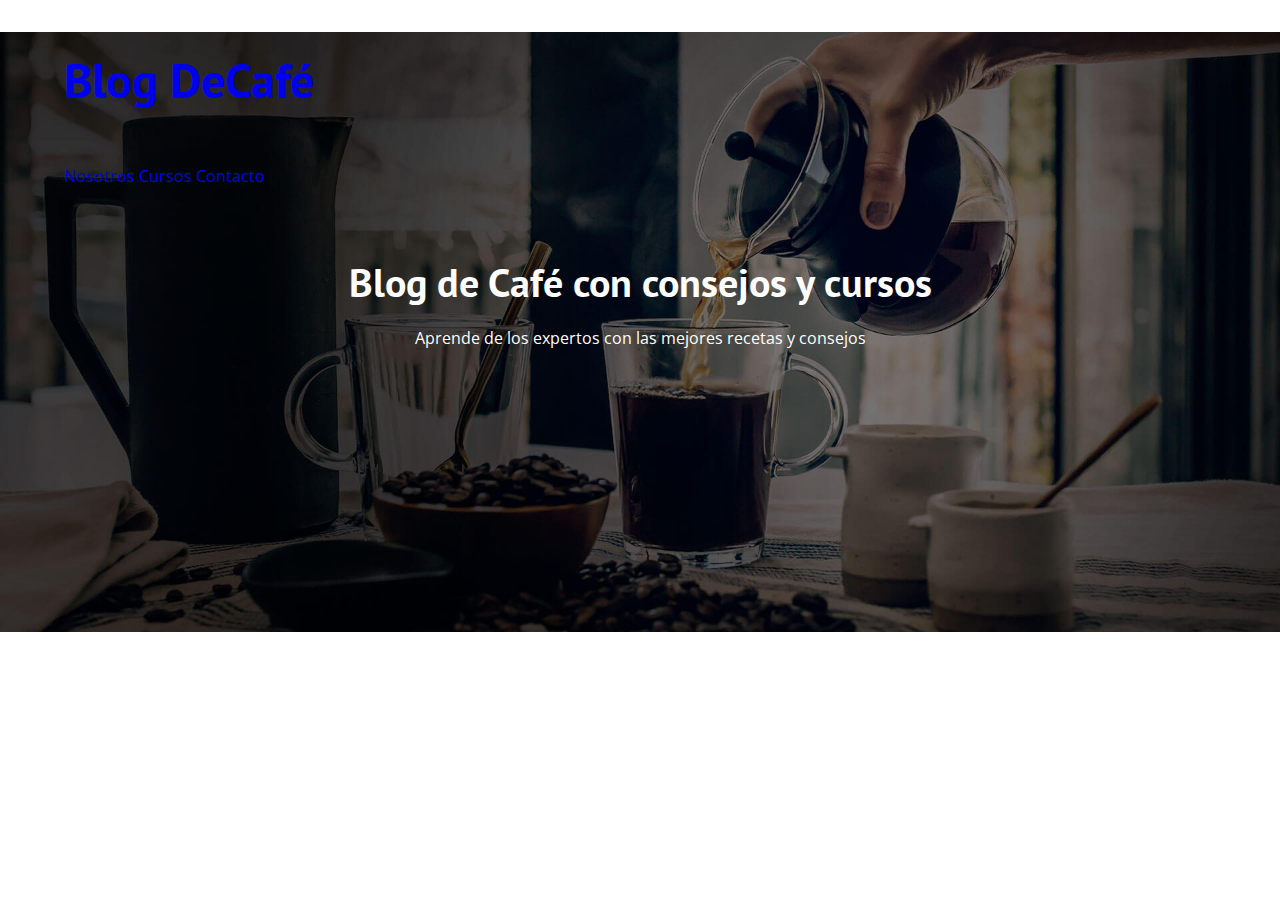
==== index.html @ 5818bb44 "my first commit" ====
<!DOCTYPE html>
<html lang="en">
<head>
    <meta charset="UTF-8">
    <meta http-equiv="X-UA-Compatible" content="IE=edge">
    <meta name="viewport" content="width=device-width, initial-scale=1.0">
    <title>BlogDeCafé</title>
    <link rel="stylesheet" href="css/normalize.css">
    <link href="https://fonts.googleapis.com/css2?family=Open+Sans&family=PT+Sans:wght@400;700&display=swap" rel="stylesheet">
    <link rel="stylesheet" href="css/style.css">
   
</head>
<body>
    <header class="header">
        <div class="contenedor">
            <div class="barra">
                <a class ="logo" href="index.html">
                    <h1 class="logo__nombre">Blog <span class="logo__bold">DeCafé</span></h1>
                </a>

                <nav class="navegacion">
                    <a href="nosotros.html" class="navegacion__enlace">Nosotros</a>
                    <a href="cursos.html" class="navegacion__enlace">Cursos</a>
                    <a href="contacto.html" class="navegacion__enlace">Contacto</a>
                </nav>

            </div>
            
        </div>


        <div class="header__texto">
            <h2 class="no-margin">Blog de Café con consejos y cursos</h2>
            <p class="no-margin">Aprende de los expertos con las mejores recetas y consejos</p>
        </div>
    </header>
    
</body>
</html>
---- css/style.css ----
:root{
    --fuenteHeading: 'PT Sans', sans-serif;
    --fuenteParrafos: 'Open Sans', sans-serif;

    --primario: #784D3C;
    --blanco: #FFFFFF; 
    --negro: #000000;
}

html{
    box-sizing: border-box;
    font-size: 62.5%;
}

*, *:before, *:after {
    box-sizing: inherit;
}

body{
    font-family: var(--fuenteParrafos);
    font-size: 1.6rem;
    line-height: 2;
}

/* Globales */
.contenedor{
    max-width: 120rem;
    width: 90%;
    margin: 0 auto;
}

a{
    text-decoration: none;
}

h1, h2, h3, h4{
    font-family: var(--fuenteHeading);
}

h1{
    font-size: 4.8rem;
}

h2{
    font-size: 4rem;
}

h3{
    font-size: 3.2rem;
}

h4{
    font-size: 2.8rem;
}

img{
    max-width: 100%;
}

/* Utilidades */
.no-margin{
    margin: 0;
}
.no-padding{
    padding: 0;
}
.centrar-texto{
    text-align: center;
}

/* Header */
.header{
    background-image: url(../img/banner.jpg);
    height: 60rem;
    background-size: cover;
    background-repeat: no-repeat;
    background-position: center center;
}
.header__texto{
    text-align: center;
    color: var(--blanco);
    margin-top: 5rem;
}
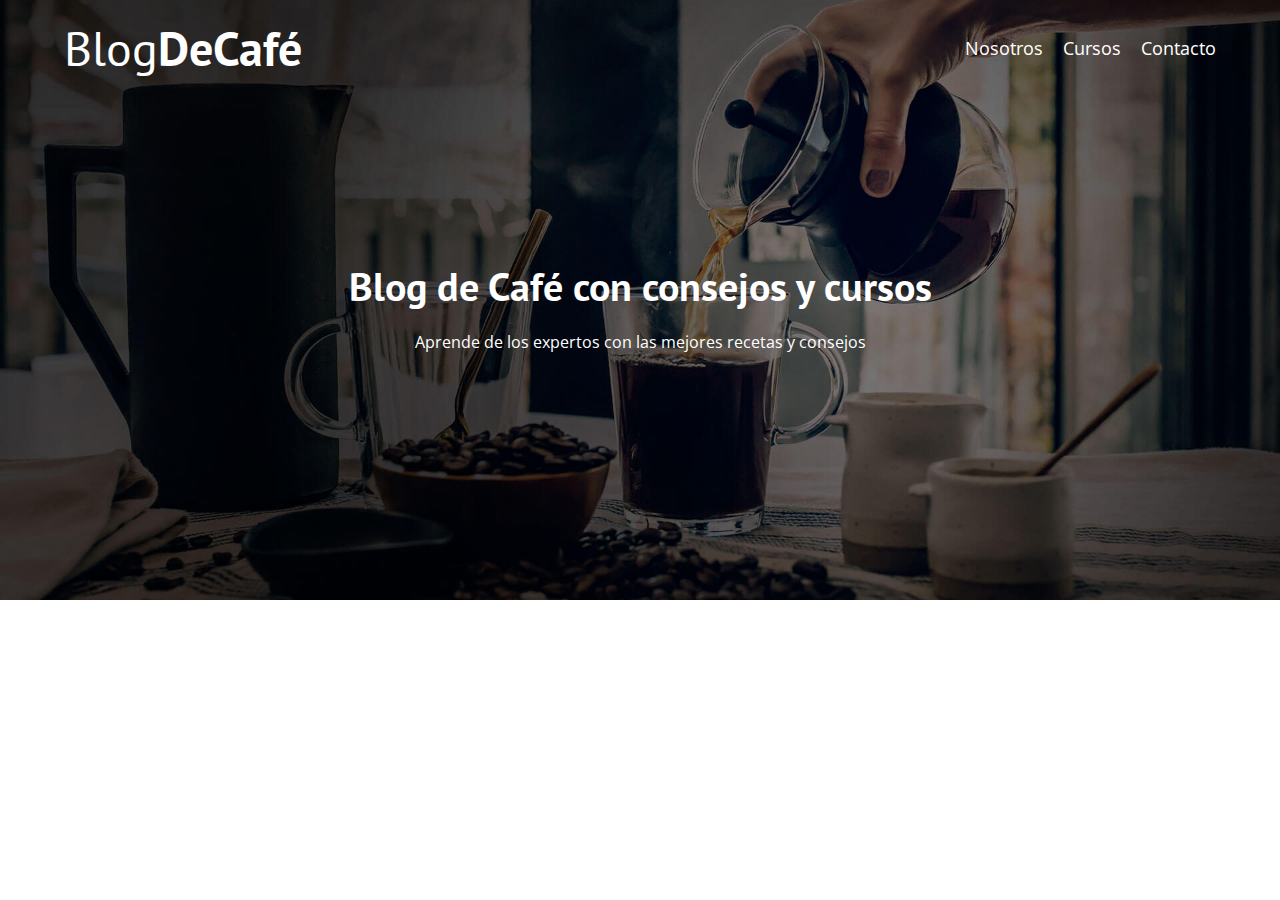
==== commit 844fdbde: "header" ====
--- a/index.html
+++ b/index.html
@@ -15,7 +15,7 @@
         <div class="contenedor">
             <div class="barra">
                 <a class ="logo" href="index.html">
-                    <h1 class="logo__nombre">Blog <span class="logo__bold">DeCafé</span></h1>
+                    <h1 class="logo__nombre no-margin centrar-texto">Blog<span class="logo__bold">DeCafé</span></h1>
                 </a>
 
                 <nav class="navegacion">
--- a/css/style.css
+++ b/css/style.css
@@ -81,3 +81,47 @@
     color: var(--blanco);
     margin-top: 5rem;
 }
+@media (min-width: 768px) {
+    .header__texto{
+        margin-top: 15rem;
+    }
+    
+}
+
+
+@media (min-width: 768px) {
+    .barra{
+        display: flex;
+        justify-content: space-between;
+        align-items: center;
+    }
+}
+
+    .logo{
+        color: var(--blanco);
+    }
+
+    .logo__nombre{
+        font-weight: 400;
+    }
+
+    .logo__bold{
+        font-weight: 700;
+    }
+
+    @media (min-width: 768px) {
+        .navegacion{
+            display: flex;
+            gap: 2rem;
+        }
+        
+    }
+
+    .navegacion__enlace{
+        display: block;
+        text-align: center;
+        font-size: 1.8rem;
+        color: var(--blanco);
+    }
+    
+
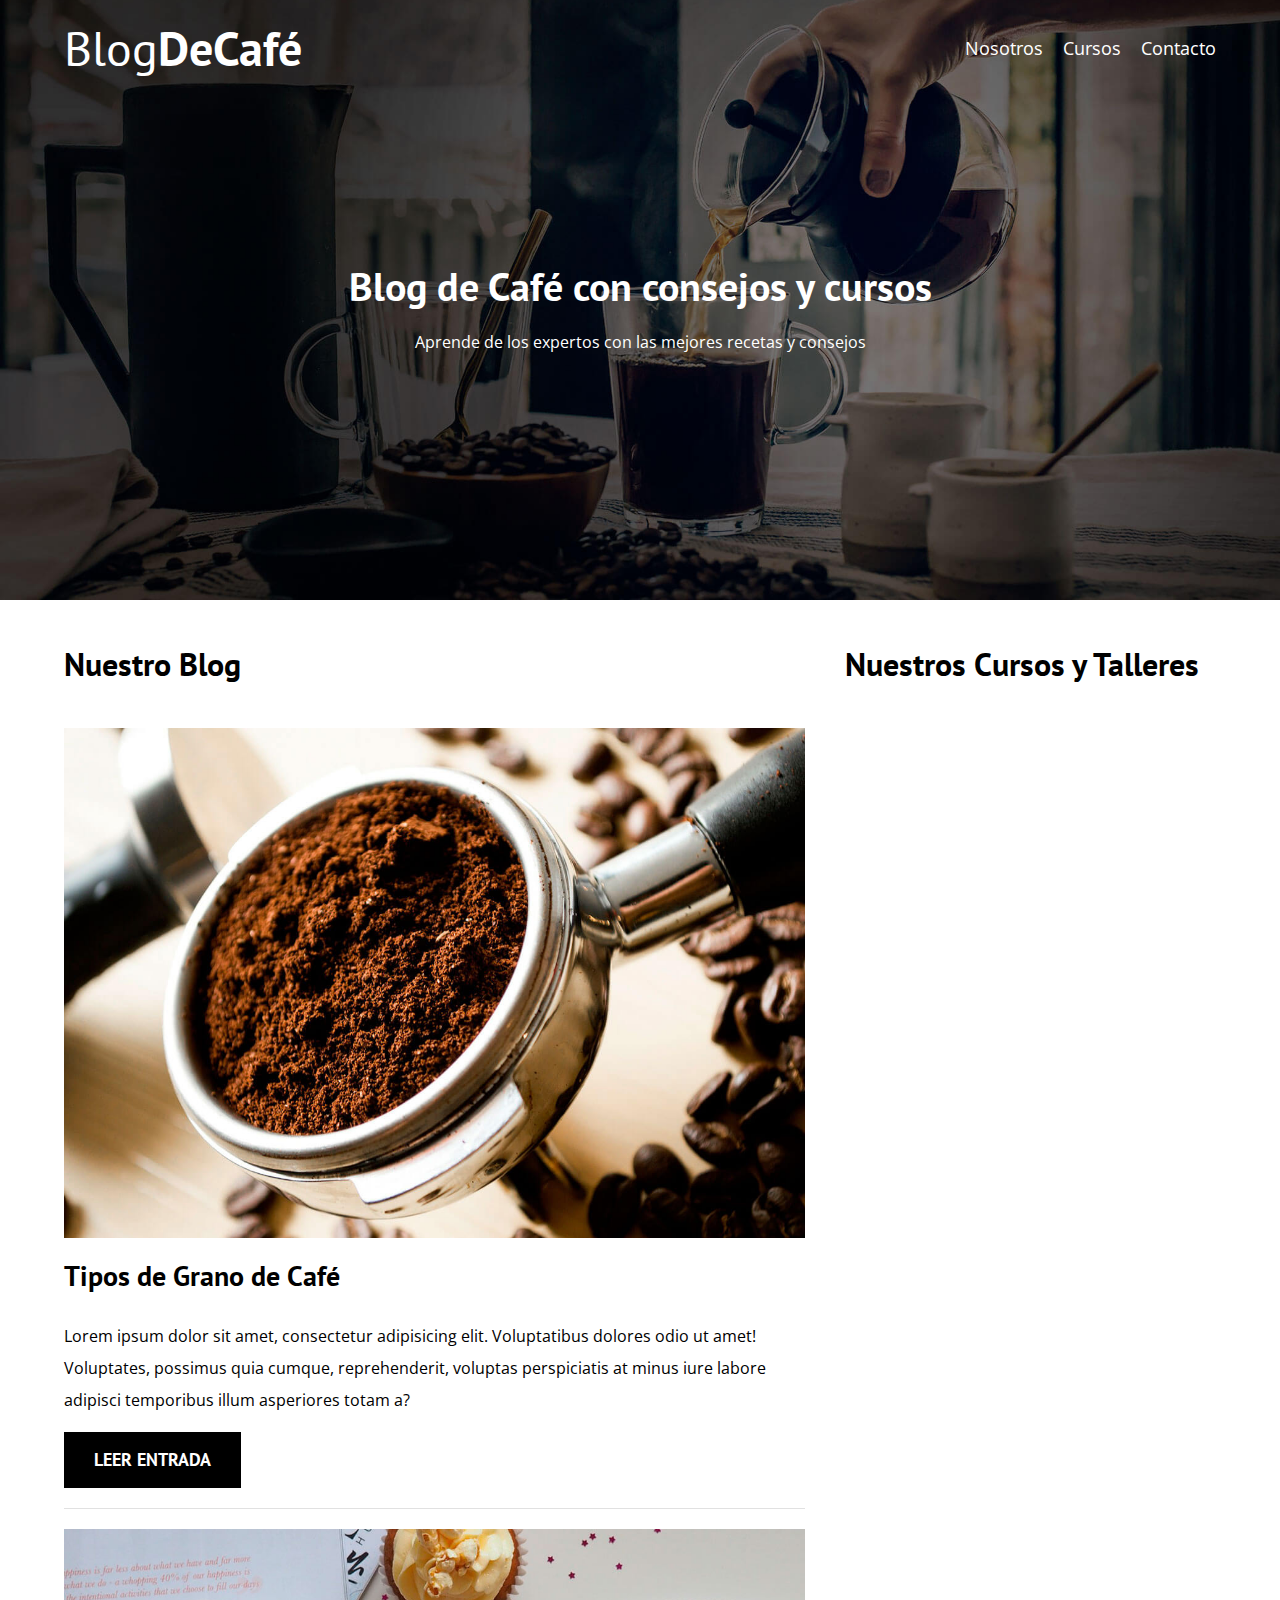
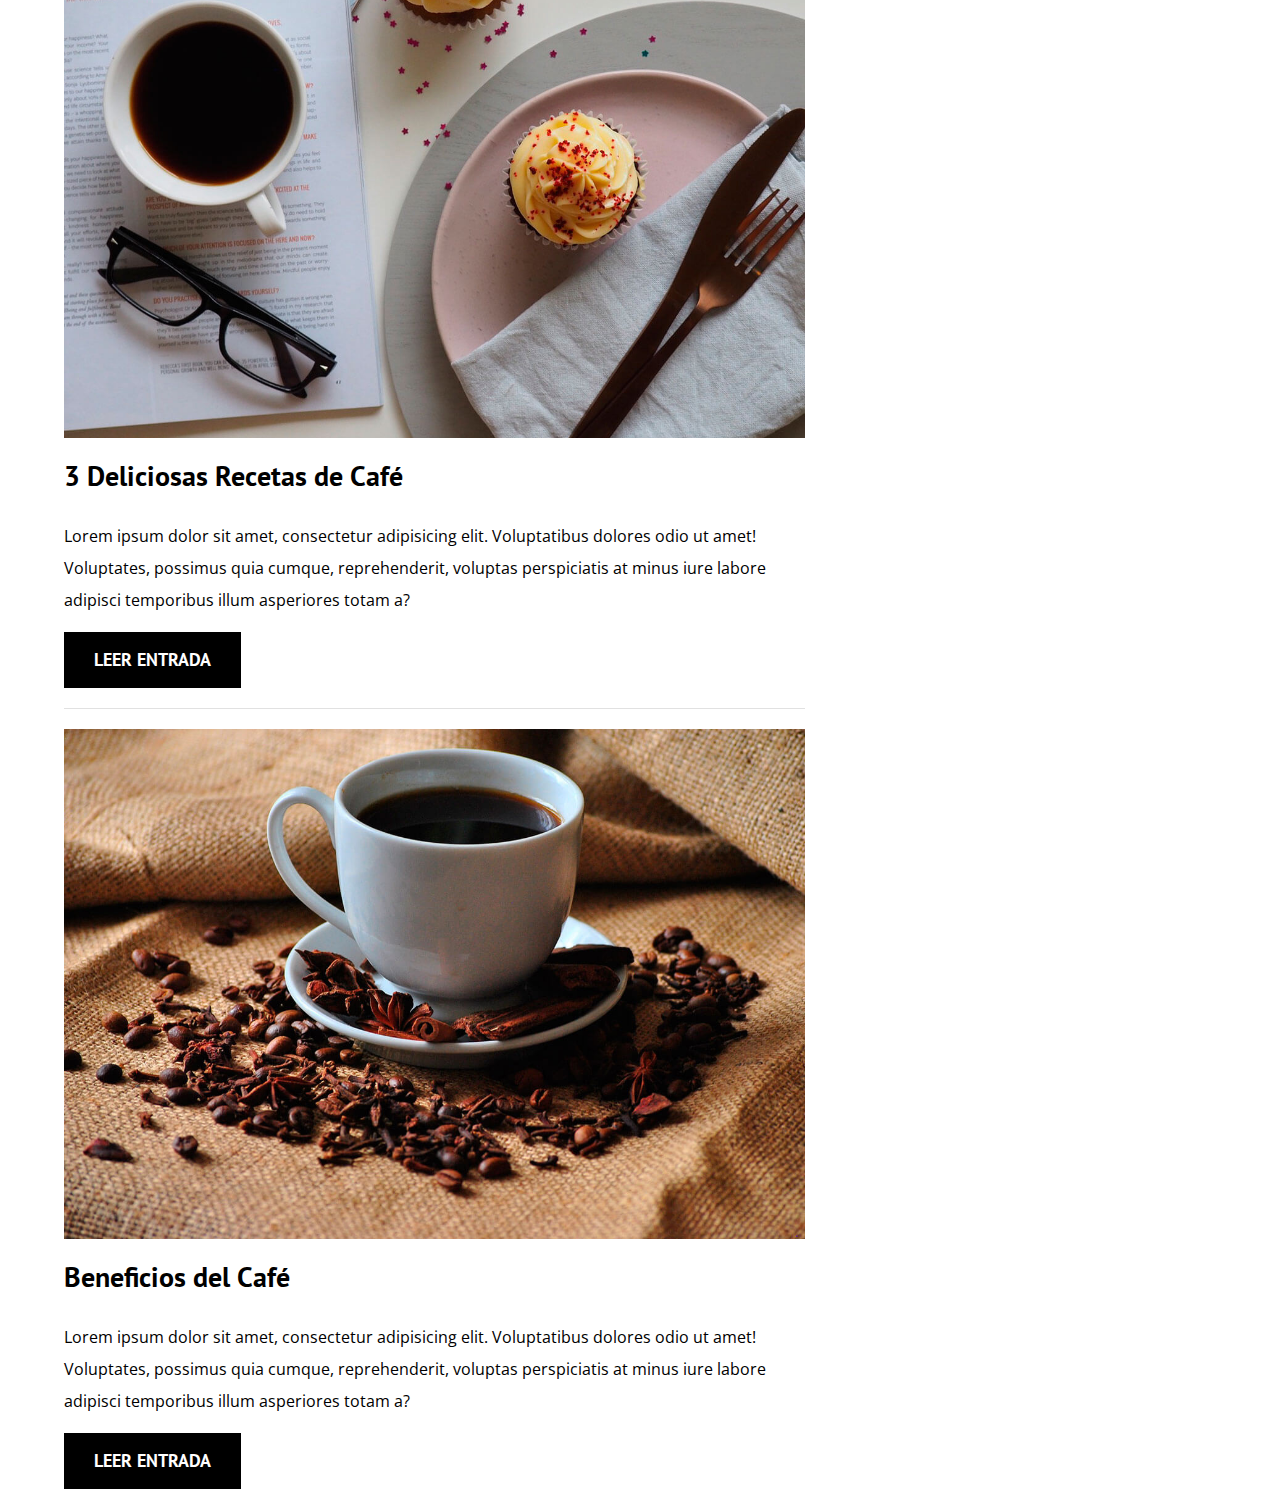
==== commit 14689c93: "main blog" ====
--- a/index.html
+++ b/index.html
@@ -23,17 +23,67 @@
                     <a href="cursos.html" class="navegacion__enlace">Cursos</a>
                     <a href="contacto.html" class="navegacion__enlace">Contacto</a>
                 </nav>
-
             </div>
-            
         </div>
-
-
         <div class="header__texto">
             <h2 class="no-margin">Blog de Café con consejos y cursos</h2>
             <p class="no-margin">Aprende de los expertos con las mejores recetas y consejos</p>
         </div>
     </header>
+
+    <div class="contenedor contenido-principal">
+        <main class="blog">
+            <h3>Nuestro Blog</h3>
+            <article class="entrada">
+                <div class="entrada__imagen">
+                    <img src="img/blog1.jpg" alt="café">
+                </div>
+
+                <div class="entrada__contenido">
+                    <h4 class="no-margin">Tipos de Grano de Café</h4>
+                    <p>Lorem ipsum dolor sit amet, consectetur adipisicing elit. Voluptatibus dolores odio ut amet! Voluptates, possimus quia cumque, reprehenderit, voluptas perspiciatis at minus iure labore adipisci temporibus illum asperiores totam a?</p>
+                    <a href="entrada.html" class="boton boton--primario">Leer Entrada</a>
+                </div>
+
+            </article>
+
+            <article class="entrada">
+                <div class="entrada__imagen">
+                    <img src="img/blog2.jpg" alt="café">
+                </div>
+
+                <div class="entrada__contenido">
+                    <h4 class="no-margin">3 Deliciosas Recetas de Café</h4>
+                    <p>Lorem ipsum dolor sit amet, consectetur adipisicing elit. Voluptatibus dolores odio ut amet! Voluptates, possimus quia cumque, reprehenderit, voluptas perspiciatis at minus iure labore adipisci temporibus illum asperiores totam a?</p>
+                    <a href="entrada.html" class="boton boton--primario">Leer Entrada</a>
+                </div>
+
+            </article>
+
+            <article class="entrada">
+                <div class="entrada__imagen">
+                    <img src="img/blog3.jpg" alt="café">
+                </div>
+
+                <div class="entrada__contenido">
+                    <h4 class="no-margin">Beneficios del Café</h4>
+                    <p>Lorem ipsum dolor sit amet, consectetur adipisicing elit. Voluptatibus dolores odio ut amet! Voluptates, possimus quia cumque, reprehenderit, voluptas perspiciatis at minus iure labore adipisci temporibus illum asperiores totam a?</p>
+                    <a href="entrada.html" class="boton boton--primario">Leer Entrada</a>
+                </div>
+
+            </article>
+
+            
+
+
+                
+
+        </main>
+        <aside class="sidebar">
+            <h3>Nuestros Cursos y Talleres</h3>
+
+        </aside>
+    </div>
     
 </body>
 </html>--- a/css/style.css
+++ b/css/style.css
@@ -3,6 +3,7 @@
     --fuenteParrafos: 'Open Sans', sans-serif;
 
     --primario: #784D3C;
+    --claro: #e1e1e1;
     --blanco: #FFFFFF; 
     --negro: #000000;
 }
@@ -123,5 +124,46 @@
         font-size: 1.8rem;
         color: var(--blanco);
     }
+
+    /* Blog */
+    @media (min-width: 768px) {
+        .contenido-principal{
+            display: grid;
+            grid-template-columns: 2fr 1fr;
+            column-gap: 4rem;
+        }
+    }
+
+    .entrada{
+        border-bottom: 1px solid var(--claro);
+        margin-bottom: 2rem;
+    }
+    
+    .entrada:last-of-type{
+        border: none;
+        margin-bottom: 0;
+    }
+
+    .boton{
+        display: block;
+        font-family: var(--fuenteHeading);
+        color: var(--blanco);
+        text-align: center;
+        padding: 1rem 3rem;
+        font-size: 1.8rem;
+        text-transform: uppercase;
+        font-weight: bold;
+        margin-bottom: 2rem;
+    }
+    @media (min-width: 768px) {
+        .boton{
+            display: inline-block;
+        }
+    }
+
+    .boton--primario{
+        background-color: var(--negro);
+        
+    }
     
 
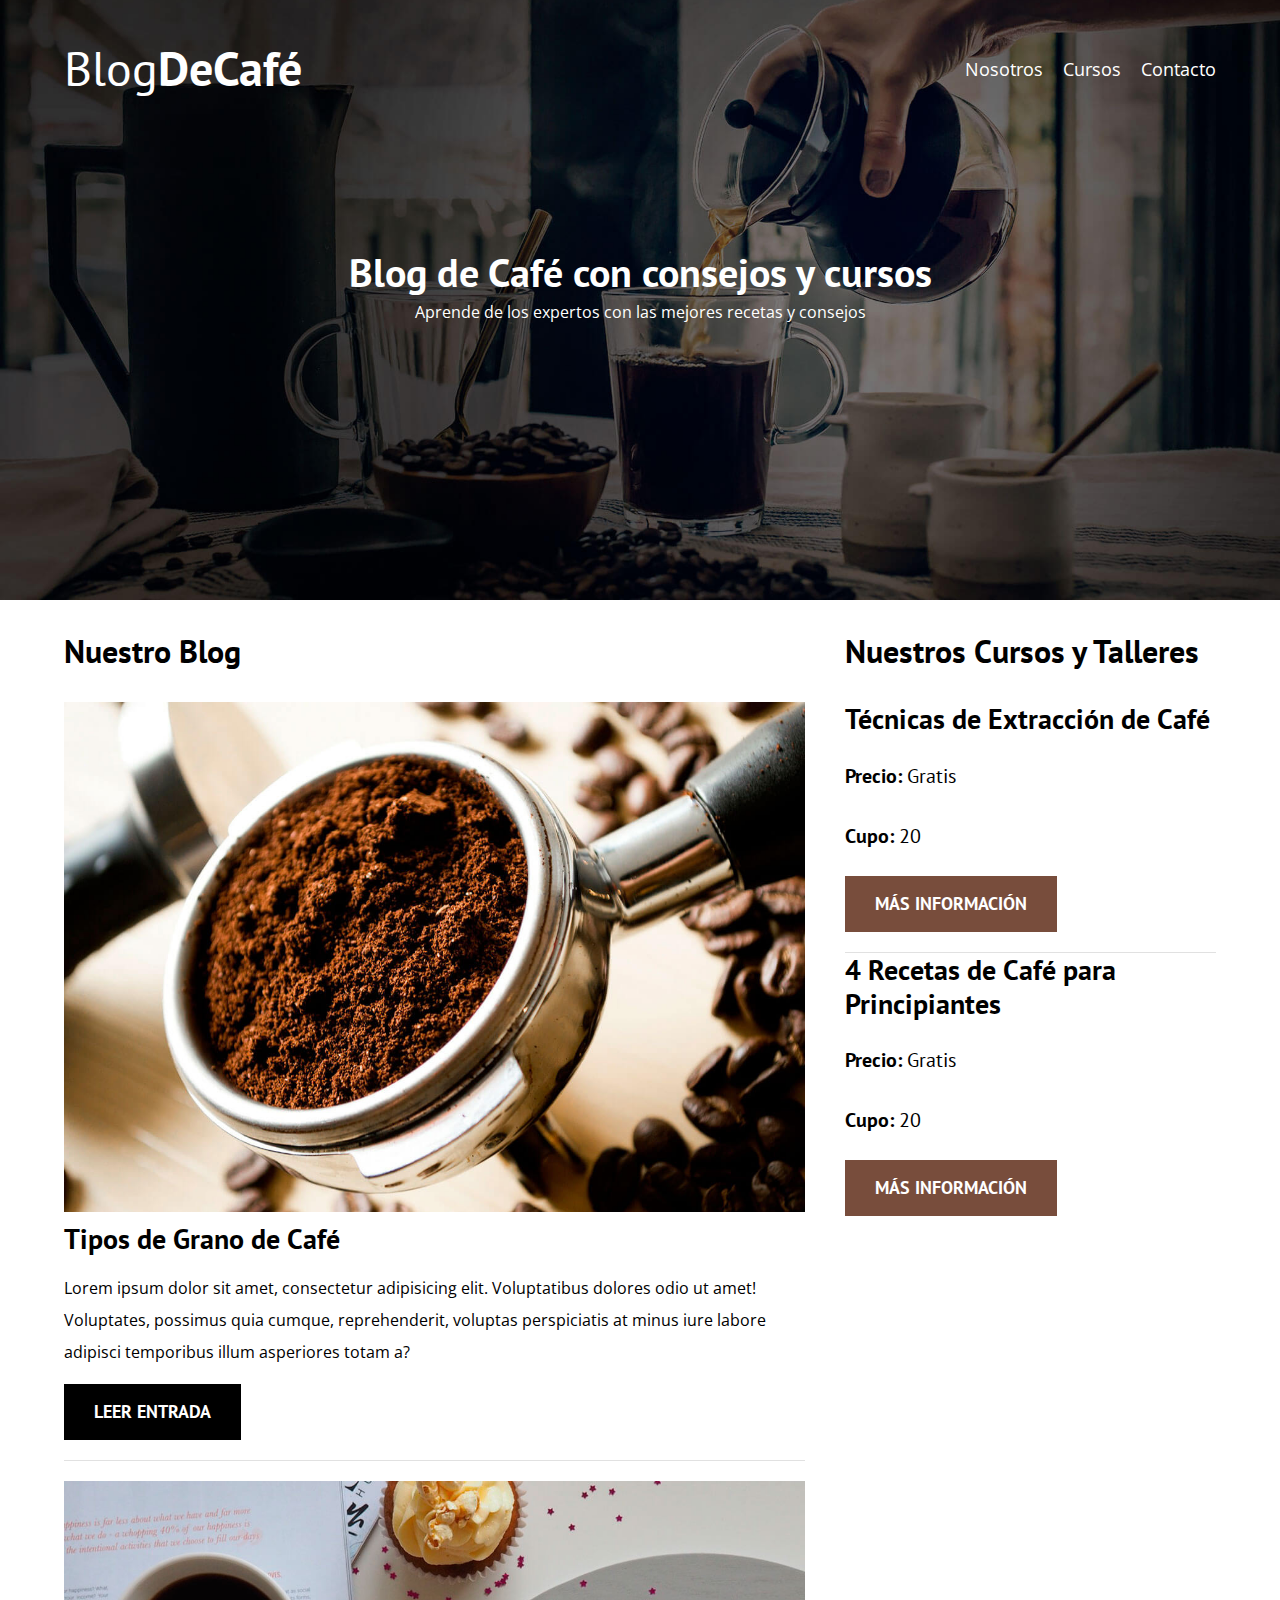
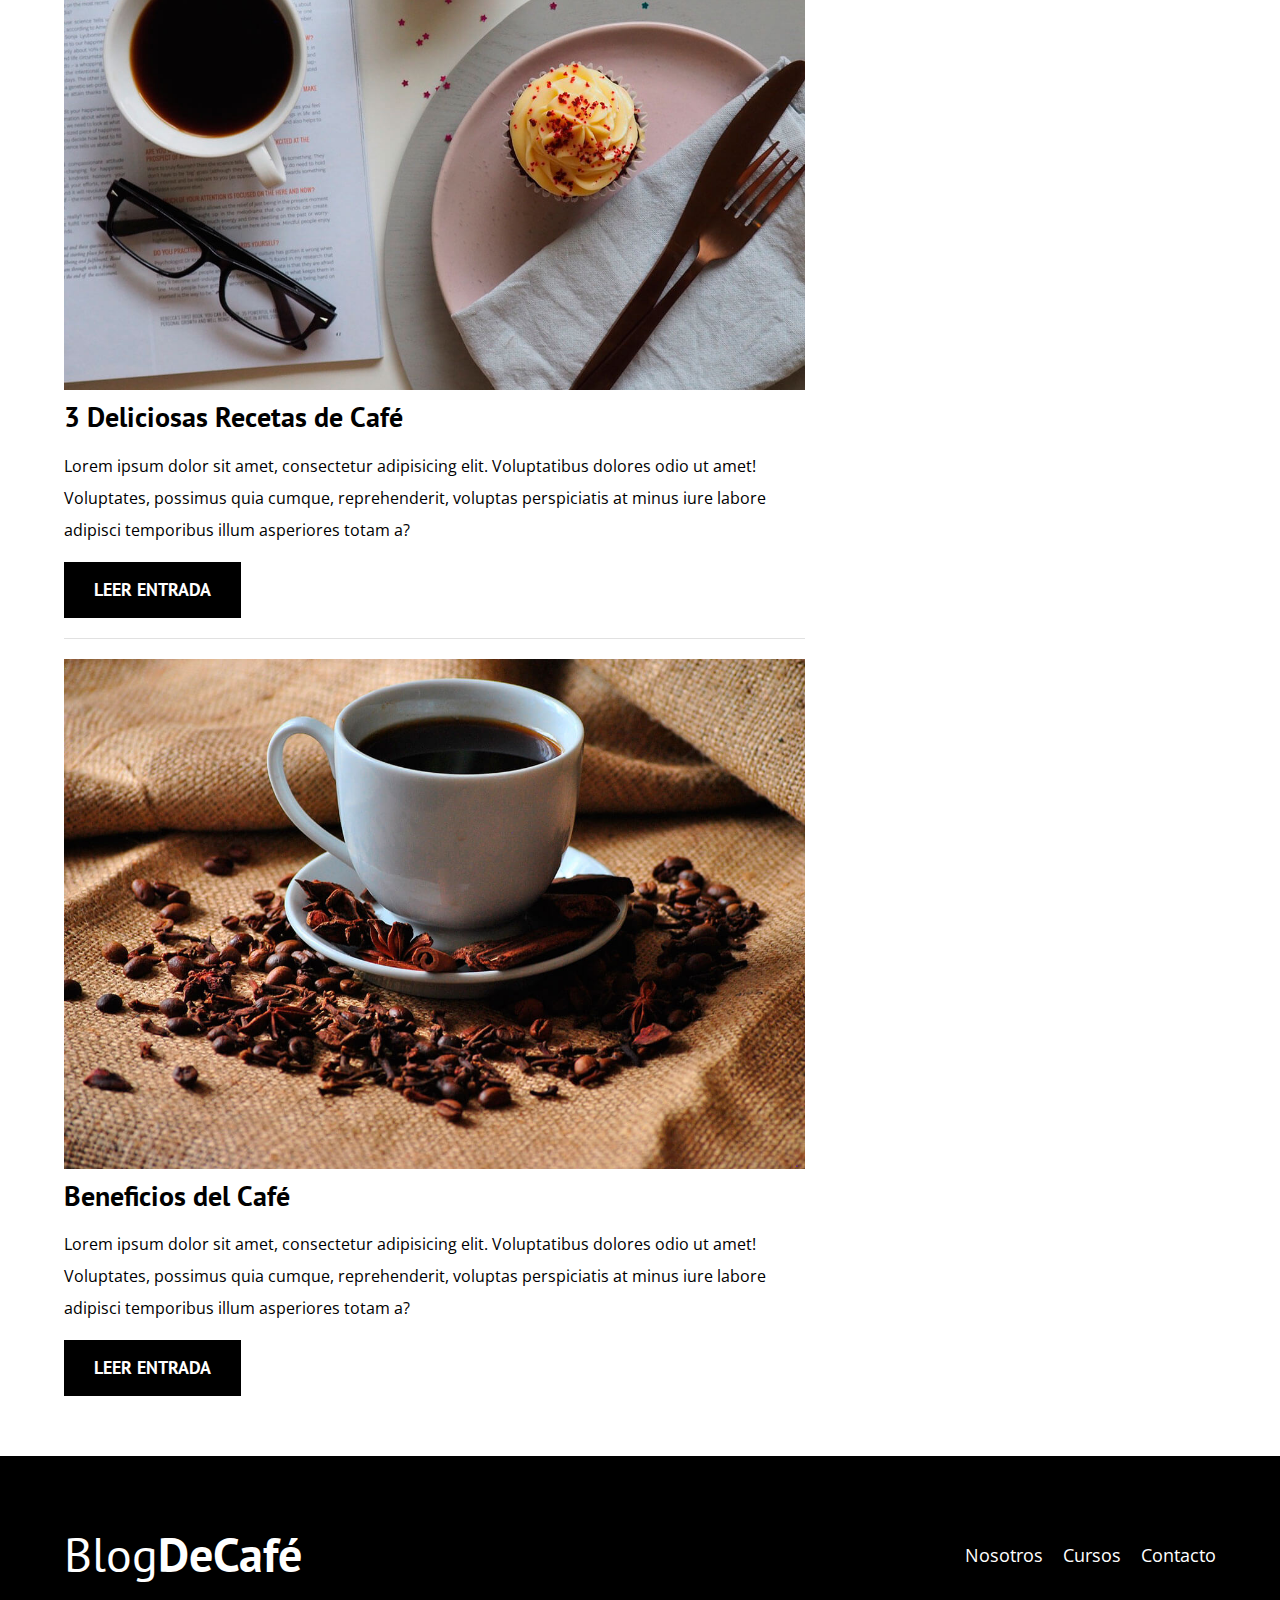
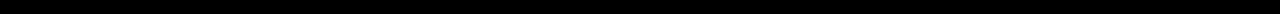
==== commit 2bf6c9a9: "pages" ====
--- a/index.html
+++ b/index.html
@@ -72,18 +72,54 @@
                 </div>
 
             </article>
+        </main>
 
-            
-
-
-                
-
-        </main>
         <aside class="sidebar">
             <h3>Nuestros Cursos y Talleres</h3>
 
+            <ul class="cursos no-padding">
+                <li class="widget-curso">
+                    <h4 class="no-margin">Técnicas de Extracción de Café</h4>
+                    <p class="widget-curso__label">Precio:
+                        <span class="widget-curso__info">Gratis</span>
+                    </p>
+
+                    <p class="widget-curso__label">Cupo:
+                        <span class="widget-curso__info">20</span>
+                    </p>
+                    <a href="entrada.html" class="boton boton--secundario">Más Información</a>
+                </li>
+
+                <li class="widget-curso">
+                    <h4 class="no-margin">4 Recetas de Café para Principiantes</h4>
+                    <p class="widget-curso__label">Precio:
+                        <span class="widget-curso__info">Gratis</span>
+                    </p>
+
+                    <p class="widget-curso__label">Cupo:
+                        <span class="widget-curso__info">20</span>
+                    </p>
+                    <a href="entrada.html" class="boton boton--secundario">Más Información</a>
+                </li>
+            </ul>
         </aside>
     </div>
+
+    <footer class="footer">
+        <div class="contenedor">
+            <div class="barra">
+                <a class ="logo" href="index.html">
+                    <h1 class="logo__nombre no-margin centrar-texto">Blog<span class="logo__bold">DeCafé</span></h1>
+                </a>
+
+                <nav class="navegacion">
+                    <a href="nosotros.html" class="navegacion__enlace">Nosotros</a>
+                    <a href="cursos.html" class="navegacion__enlace">Cursos</a>
+                    <a href="contacto.html" class="navegacion__enlace">Contacto</a>
+                </nav>
+            </div>
+        </div>
+    </footer>
     
 </body>
 </html>--- a/css/style.css
+++ b/css/style.css
@@ -36,6 +36,7 @@
 
 h1, h2, h3, h4{
     font-family: var(--fuenteHeading);
+    line-height: 1.2;
 }
 
 h1{
@@ -87,6 +88,10 @@
         margin-top: 15rem;
     }
     
+}
+
+.barra{
+    padding-top: 4rem;
 }
 
 
@@ -165,5 +170,83 @@
         background-color: var(--negro);
         
     }
-    
-
+
+    /* Sidebar */
+    .boton--secundario{
+        background-color: var(--primario);
+    }
+
+    .cursos{
+        list-style: none;
+    }
+
+    .widget-curso{
+        border-bottom: 1px solid var(--claro); 
+    }
+    .widget-curso:last-of-type{
+        border: none;
+        margin-bottom: 0;
+    }
+
+    .widget-curso__label{
+        font-family: var(--fuenteHeading);
+        font-weight: bold;
+
+    }
+    .widget-curso__info{
+        font-weight: 400;
+    }
+
+    .widget-curso__label,
+    .widget-curso__info{
+        font-size: 2rem;
+    }
+
+    /* Footer */
+    .footer{
+        background-color: var(--negro);
+        padding: 3rem 0;
+        margin-top: 4rem;
+    }
+
+    /* Nosotros */
+    @media (min-width: 768px) {
+       .sobre-nosotros{
+        display: grid;
+        grid-template-columns: repeat(2, 1fr);
+        column-gap: 2rem;
+    } 
+    }
+
+    /* Cursos */
+    .curso{
+            padding: 3rem 0;
+            border-bottom: 1px solid var(--claro);
+        }
+        .curso:last-of-type{
+            border: none;
+        }
+    @media (min-width: 768px) {
+
+        .curso{
+            display: grid;
+            grid-template-columns: 1fr 2fr;
+            column-gap: 2rem;
+        } 
+    }
+
+    .curso__label{
+        font-family: var(--fuenteHeading);
+        font-weight: bold;
+    }
+
+    .curso__info{
+        font-weight: 400;
+    }
+    .curso__label,
+    .curso__info{
+        font-size: 2rem;
+    }
+    
+    
+
